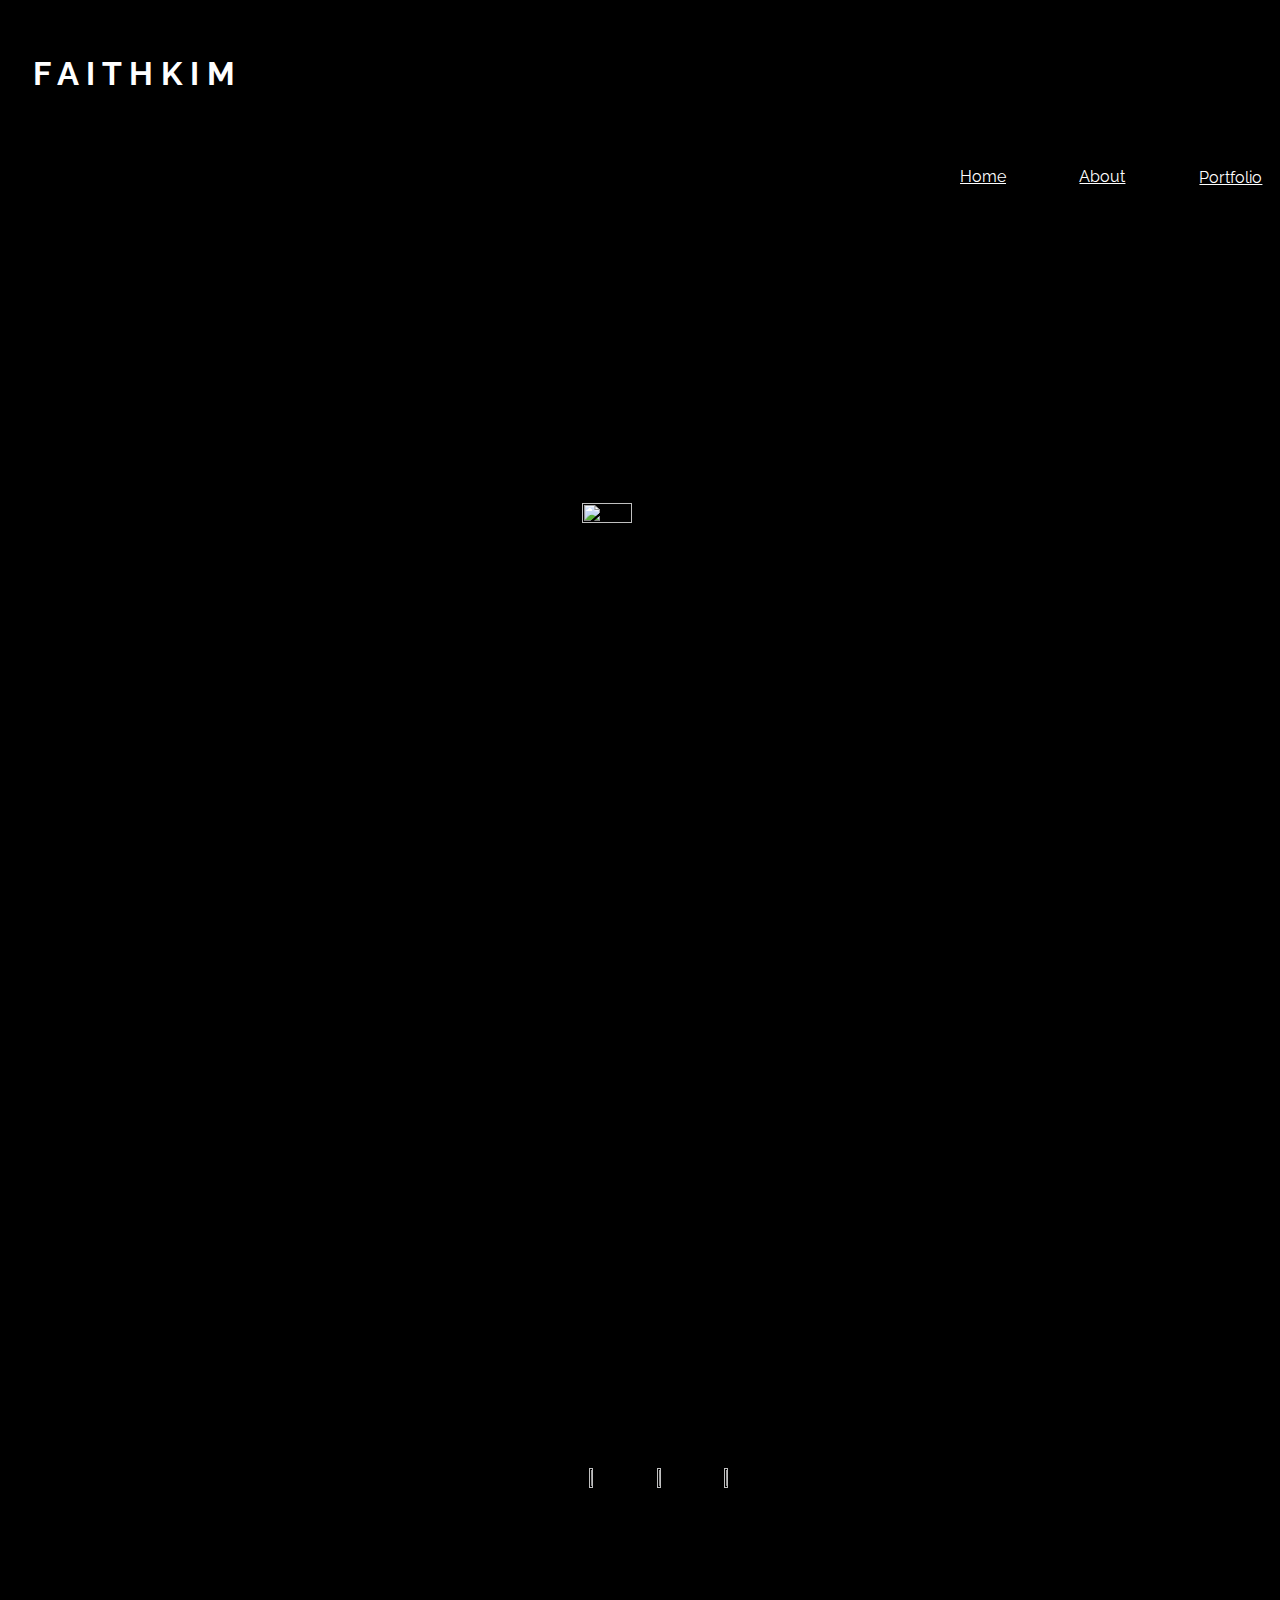
==== aboutme.html @ 9a5ea27e "Currently updating portfolio.html--change bg color; check in with overflow: auto for aboutme.html" ====
<!DOCTYPE html>
<head>
  <title>About Faith</title>
<link rel = "stylesheet" type = "text/css" href = "style.css">
</head>
<html>
<body>

<div class = "header">
  	<h1>F A I T H  K I M</h1>
  		<div class = "nav">
  	
  			<ul>
  				<li><a href = "file:///Users/Faith/Desktop/Website/faithkim97.github.io/index.html">Portfolio</a></li>
  				<li><a href = "file:///Users/Faith/Desktop/Website/faithkim97.github.io/index.html">About</a></li>
  				<li><a href = "file:///Users/Faith/Desktop/Website/faithkim97.github.io/index.html">Home</a></li>
  			</ul>
  		</div>
  	</div>

<div class = "cover" style = "background-image: url('bg.png'); padding: 15%;">
<img src= profile.png style="margin-left: 30vw; width: 20%; height: 20%;">
<div class = "textblock" style = "margin-left: 15%;">
<p>Hi! My name is Faith Kim, and I'm a third year student at Smith College studying <b>Computer Science</b> with a focus in game development.</p>

<p>I am a game programmer for <span class = "bold">GlowLime Games</span>, an organization located in Hampshire College dedicated to releasing cool games developed</p>
<p>by Five college students. I primarily use <b>Unity (C#)</b> for the development process,</p>
<p> but I also like to create small visual novels in <b>Renpy</b> for personal pleasures. </p>
<p>I'm always striving to write clean and efficient code for my projects, and I am ready to learn new skills to successfully develop a game.</p>

<p>On the fun side, I really enjoy reading tarot cards and astrologies for my friends! </p>
</div>
</div>
  
  
  <div class = "footer">
		<a href="https://github.com/faithkim97"><img src = github.ico style= "width:5%; height: 5%;"></a>
		<a href="https://linkedin.com/in/faith-kim/"><img src=linkedin.png style="width:5%; height:5%;"></a>
		<a href="mailto:fkim@smith.edu"><img src=email.png style = "width: 5%; height: 5%;"></a> 
	</div>

  
</body>
</html>
---- style.css ----
@import url('https://fonts.googleapis.com/css?family=Raleway');



body {
  background-color: black;
}

h2 {
  color: white;
  font-family: "Raleway";


}

p {
	color: black;
	font-family: "Raleway";
	font-size: 25px;

}

.textblock {
	width: 50%;
	height: 100%;


}

h1 {
	color: white;
	font-family: "Raleway";
}

h4 {
	color: black;
	font-family: "Raleway";
	
}

/** Navigation bar */
ul {
	list-style-type: none;
	margin: 10;

	font-family: "Raleway";
	color: white;
	
	
}

li {
	display: inline;
	float: right;
	padding: 3%;
}

li a {

	display: block;
	background-color: black;
	color: white;
	padding: 3%;
	
	
}

.active {
	display: block;
	background-color: pink;
	color: black;
	
}

li a:hover {
	display: block;
    background-color: white;
    color: black;
    transition-duration: 0.5s;
    padding: 10%;
    width: 100%;
    border-radius: 5%;
}




.header { 
	width: 100%;
	background-color: black;
	color: white;
	font-family: "Raleway";
	padding: 2%;

	
}

.bold {
  font-weight:bold;
}

.nav {
	color: white;
	font-family: "Raleway";
	background-color: black;
}

div {
	width: 100vw;
	height: auto;
	max-width: 100%;
	max-height: 80%;
/* 	Not working */
	overflow: hidden;
}

.cover {
	width: 100vw;
	height: auto;
	max-height: 100%;
	background-image: url("coverme.jpg");
	padding: 13%;
	background-repeat: repeat-x;
	margin-top: 5%;
	overflow: hidden;
}



.footer {
	background-color: black;
	width: 100%;
	height: 30%;
	font-family: "Raleway";
	color: white;
	padding: 10%;
	margin-left: 36%;
}

.sectionblock {
	width: 100vw;
	height: 100vw;
	max-width: 100%;
	max-height: 100%;
	background-color: black;
	font-family: "Raleway";
	color: white;
	
}

div.gallery {
/*   margin: 5vw; */
  border: 2px solid;
  width: 50vw;
  height: 50vh;
  
  float: left;
  color: white;



}


div.gallery img {
  width: 60vw;
  height: auto;
  opacity: 1;
}

div.desc {
  overflow: scroll;
  font-family:bookantiqua;
  padding: 5px;
  font-size:12px;
}
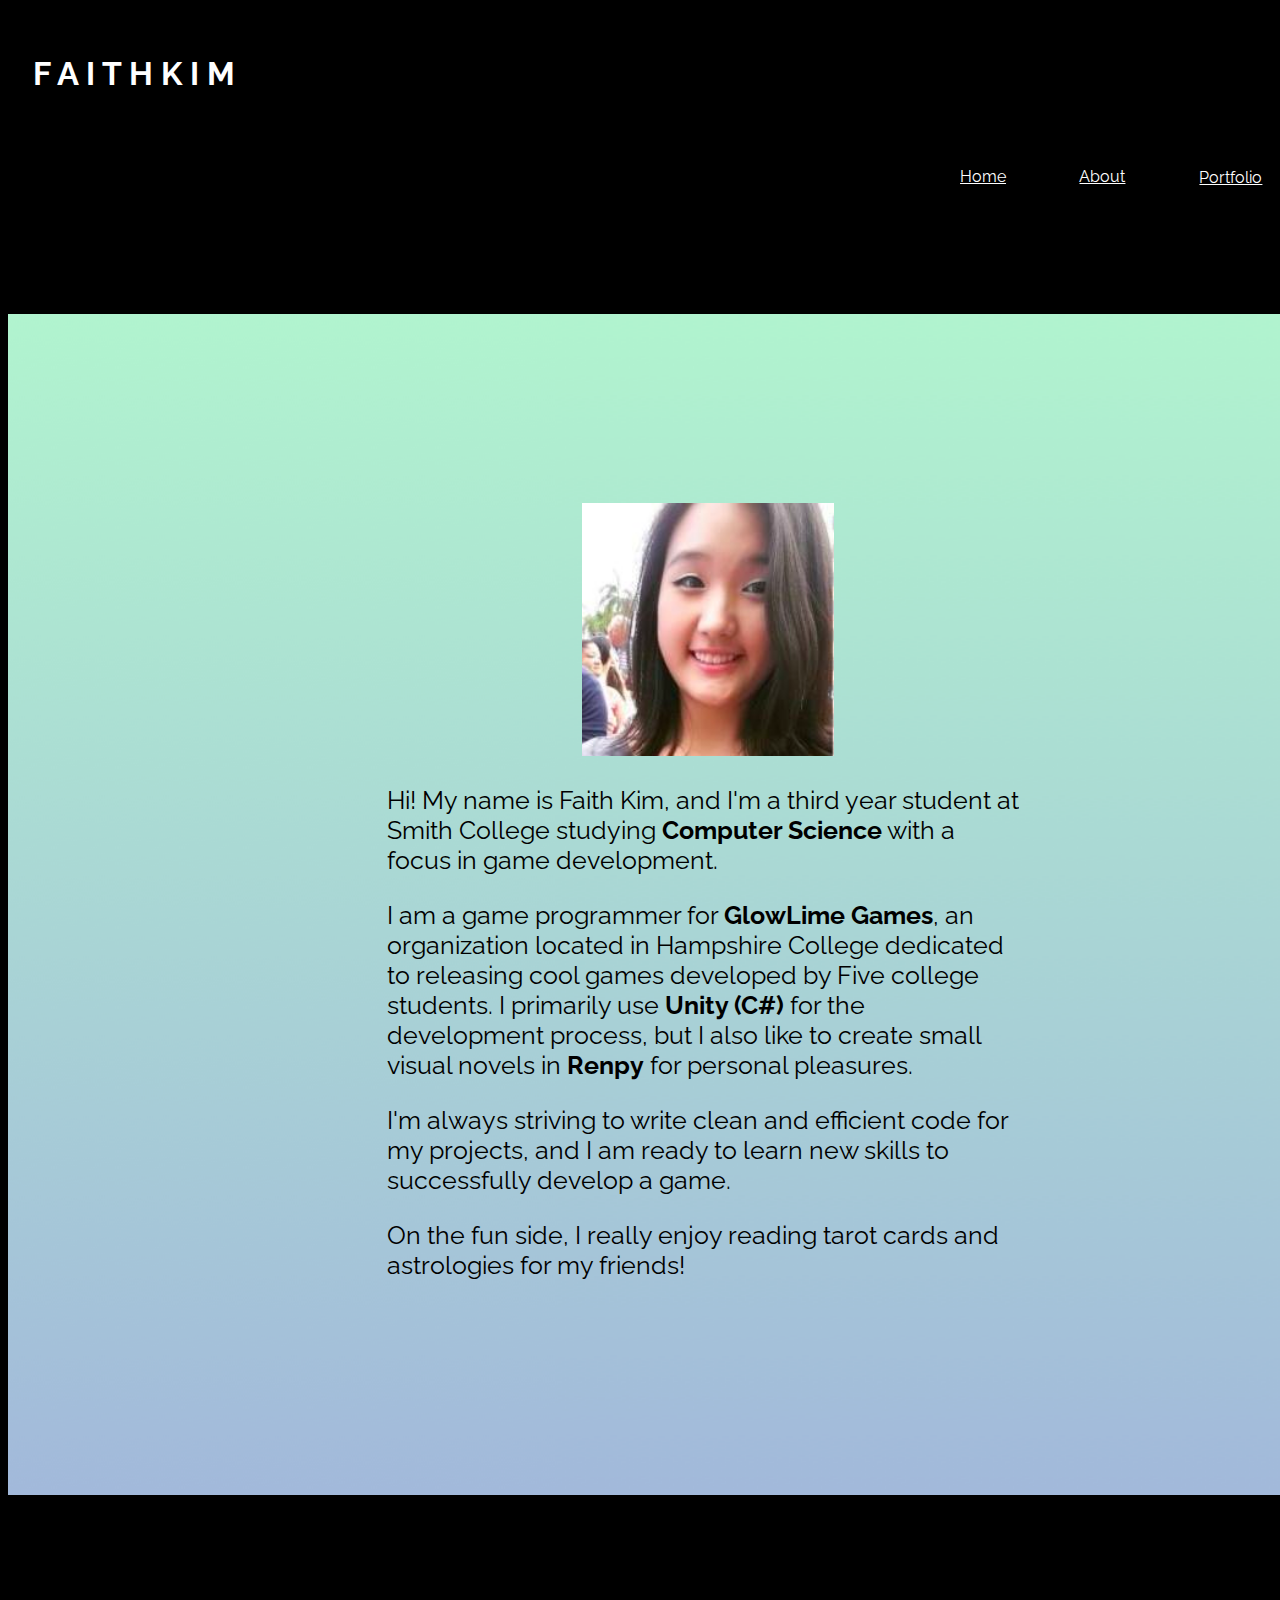
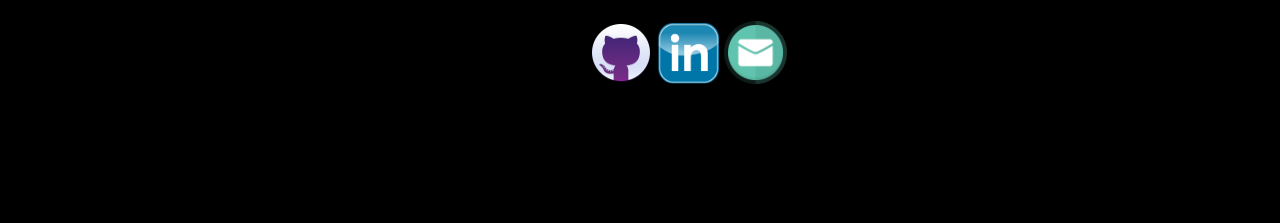
==== commit c68f2086: "resolving merge conflict with style.css" ====
--- a/aboutme.html
+++ b/aboutme.html
@@ -11,9 +11,9 @@
   		<div class = "nav">
   	
   			<ul>
-  				<li><a href = "file:///Users/Faith/Desktop/Website/faithkim97.github.io/index.html">Portfolio</a></li>
-  				<li><a href = "file:///Users/Faith/Desktop/Website/faithkim97.github.io/index.html">About</a></li>
-  				<li><a href = "file:///Users/Faith/Desktop/Website/faithkim97.github.io/index.html">Home</a></li>
+  				<li><a href = "https://faithkim97.github.io/portfolio.html">Portfolio</a></li>
+  				<li><a href = "https://faithkim97.github.io/aboutme.html">About</a></li>
+  				<li><a href = "https://faithkim97.github.io/index.html">Home</a></li>
   			</ul>
   		</div>
   	</div>
@@ -23,9 +23,9 @@
 <div class = "textblock" style = "margin-left: 15%;">
 <p>Hi! My name is Faith Kim, and I'm a third year student at Smith College studying <b>Computer Science</b> with a focus in game development.</p>
 
-<p>I am a game programmer for <span class = "bold">GlowLime Games</span>, an organization located in Hampshire College dedicated to releasing cool games developed</p>
-<p>by Five college students. I primarily use <b>Unity (C#)</b> for the development process,</p>
-<p> but I also like to create small visual novels in <b>Renpy</b> for personal pleasures. </p>
+<p>I am a game programmer for <span class = "bold">GlowLime Games</span>, an organization located in Hampshire College dedicated to releasing cool games developed
+by Five college students. I primarily use <b>Unity (C#)</b> for the development process,
+but I also like to create small visual novels in <b>Renpy</b> for personal pleasures. </p>
 <p>I'm always striving to write clean and efficient code for my projects, and I am ready to learn new skills to successfully develop a game.</p>
 
 <p>On the fun side, I really enjoy reading tarot cards and astrologies for my friends! </p>
--- a/style.css
+++ b/style.css
@@ -6,9 +6,12 @@
   background-color: black;
 }
 
+
+
 h2 {
-  color: white;
+ 
   font-family: "Raleway";
+  color:white;
 
 
 }
@@ -65,14 +68,16 @@
 	
 }
 
-.active {
-	display: block;
-	background-color: pink;
-	color: black;
+li a:active {
+	/* display: block; */
+	background-color: blue;
+	color: red;
+	width: 100%;
+    border-radius: 5%;
 	
 }
 
-li a:hover {
+.nav li a:hover {
 	display: block;
     background-color: white;
     color: black;
@@ -145,33 +150,35 @@
 	background-color: black;
 	font-family: "Raleway";
 	color: white;
+	overflow: scroll;
+	padding: 3%;
 	
 }
 
 div.gallery {
 /*   margin: 5vw; */
+  display: inline-block;
+  white-space: nowrap;
   border: 2px solid;
-  width: 50vw;
+  width: 35vw;
   height: 50vh;
-  
-  float: left;
+  position: relative;
   color: white;
-
-
+  overflow: scroll;
 
 }
 
 
 div.gallery img {
-  width: 60vw;
+  width: 35vw;
   height: auto;
   opacity: 1;
 }
 
 div.desc {
   overflow: scroll;
-  font-family:bookantiqua;
-  padding: 5px;
-  font-size:12px;
+  font-family:"Raleway";
+  padding: 5vmin;
+  font-size:14px;
 }
 
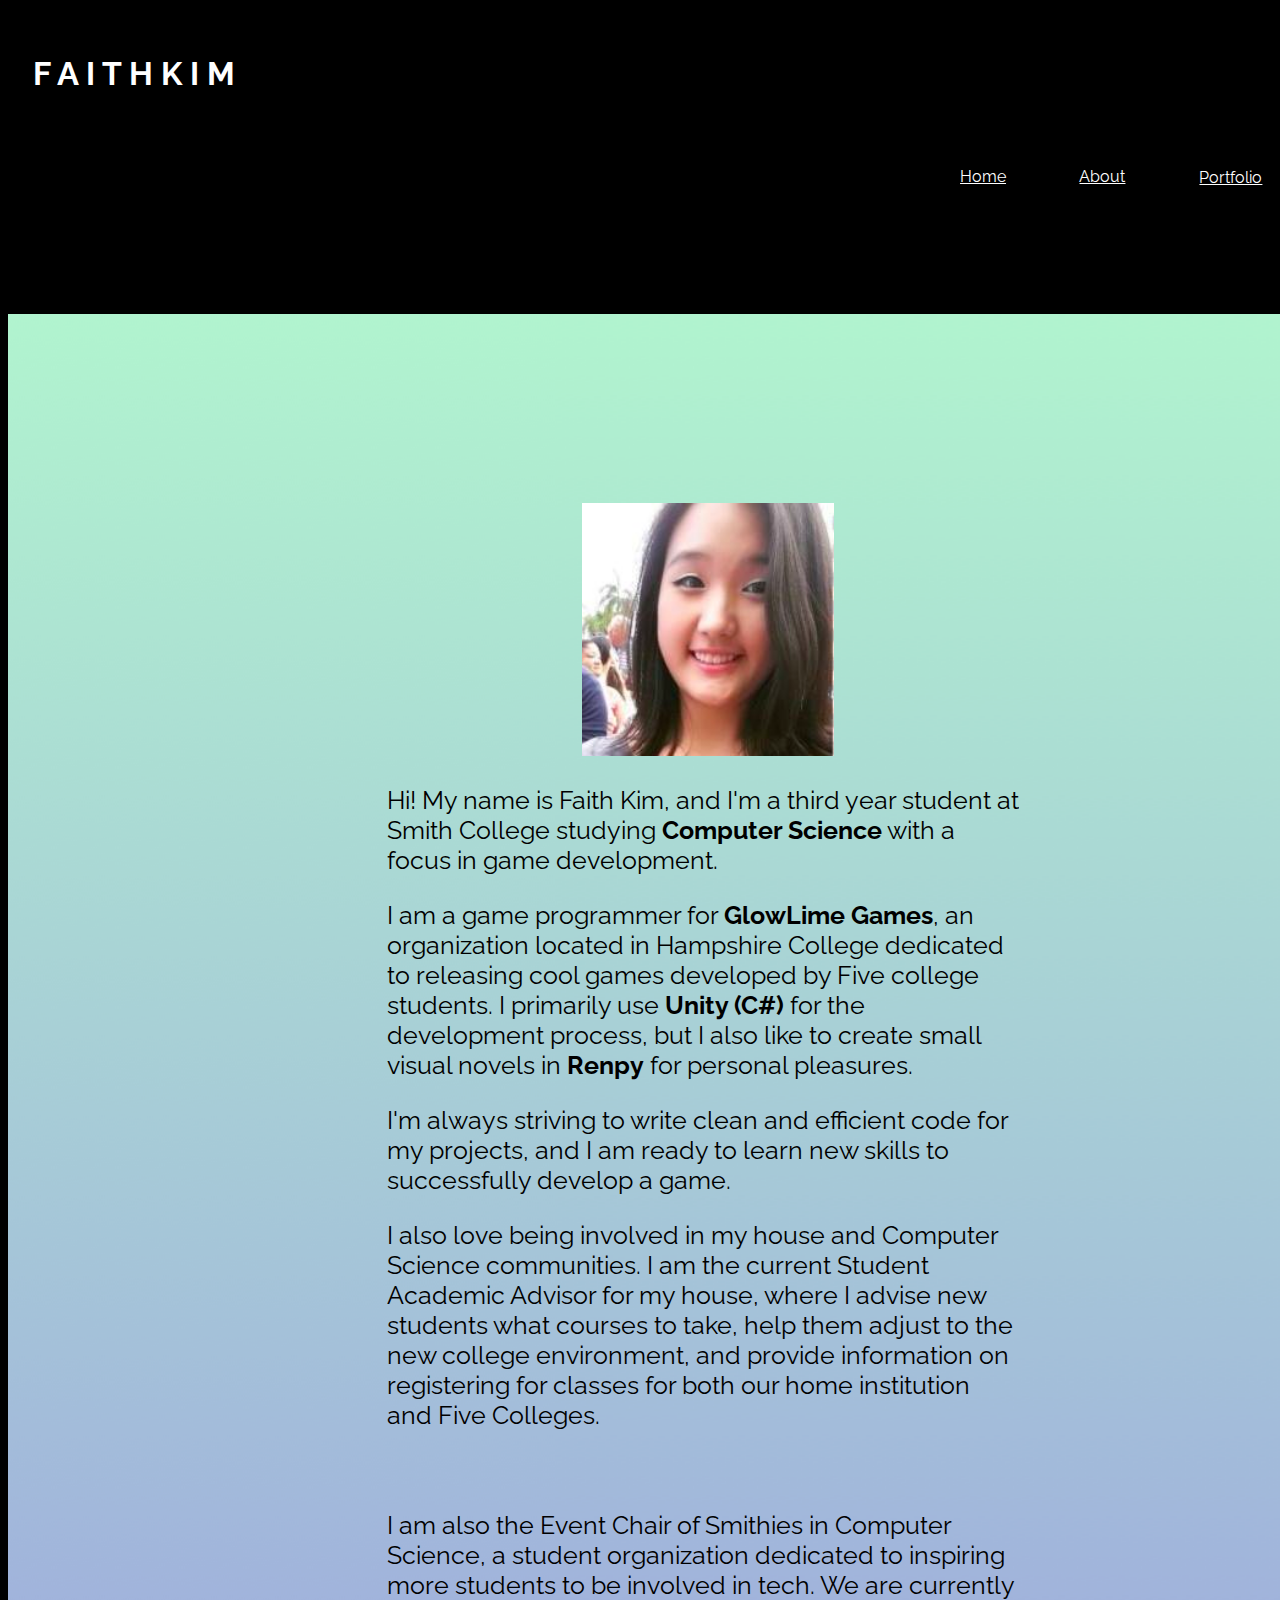
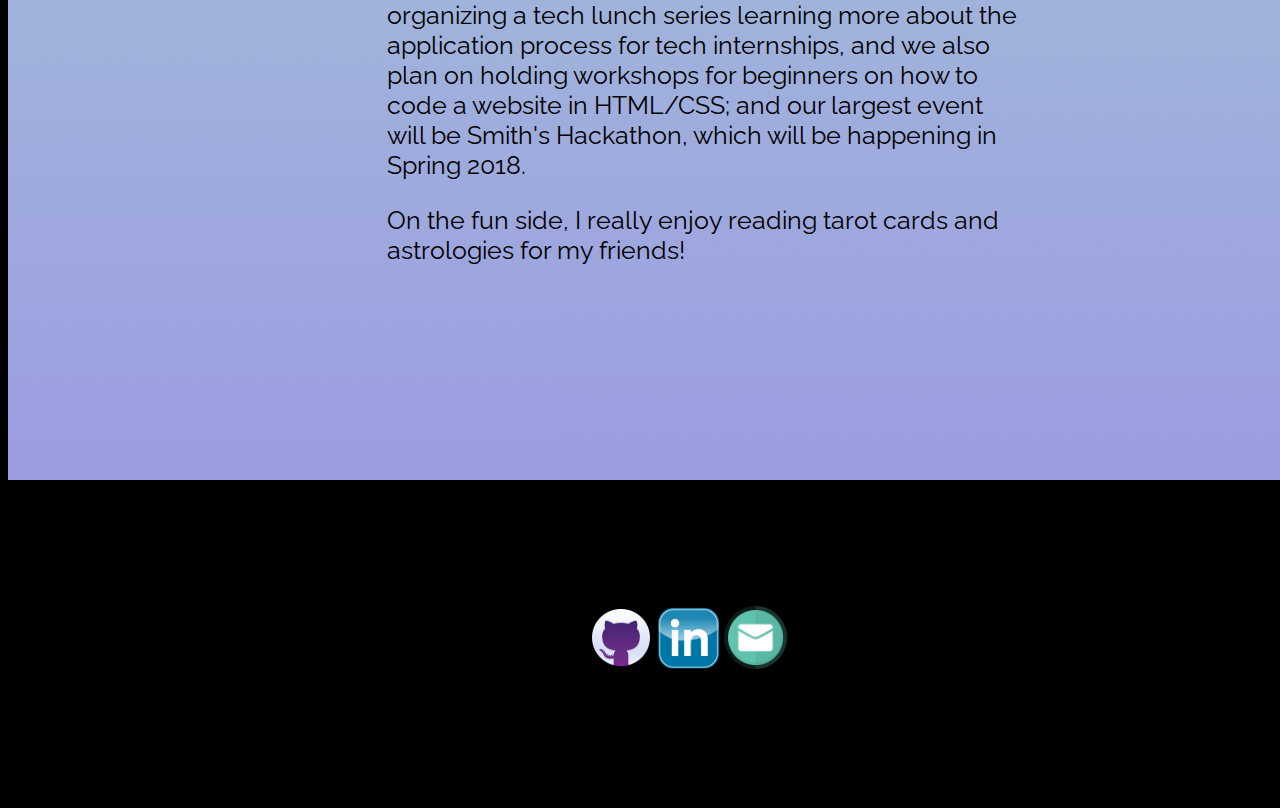
==== commit e3b886c5: "added more content to aboutme.html" ====
--- a/aboutme.html
+++ b/aboutme.html
@@ -28,6 +28,15 @@
 but I also like to create small visual novels in <b>Renpy</b> for personal pleasures. </p>
 <p>I'm always striving to write clean and efficient code for my projects, and I am ready to learn new skills to successfully develop a game.</p>
 
+<p>I also love being involved in my house and Computer Science communities. I am the current Student Academic Advisor for my house, where
+I advise new students what courses to take, help them adjust to the new college environment, and provide information on registering for
+classes for both our home institution and Five Colleges.<p>
+</br>
+<p>I am also the Event Chair of Smithies in Computer Science, a student organization dedicated to inspiring more students to be 
+involved in tech. We are currently organizing a tech lunch series learning more about the application process for tech internships, 
+and we also plan on holding workshops for beginners on how to code a website in HTML/CSS; and our largest event will be Smith's Hackathon, which
+will be happening in Spring 2018.</p>
+
 <p>On the fun side, I really enjoy reading tarot cards and astrologies for my friends! </p>
 </div>
 </div>
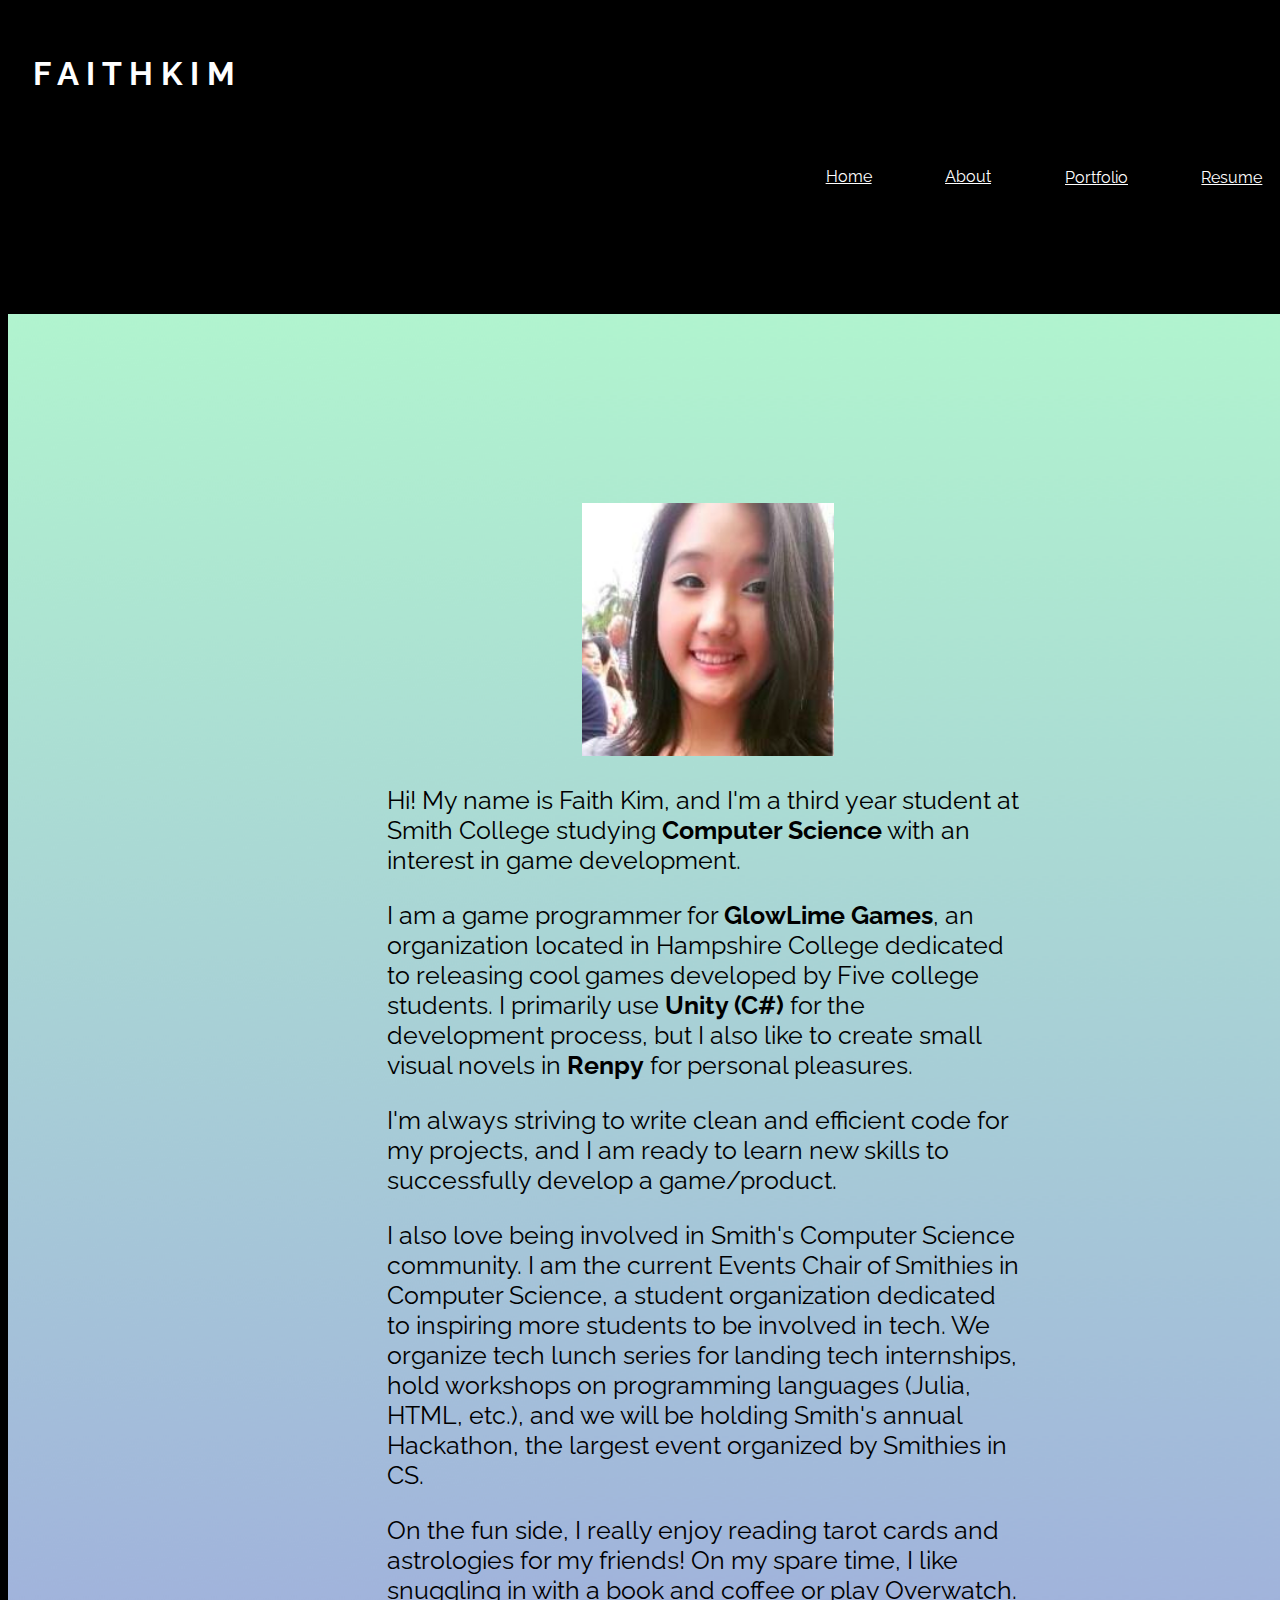
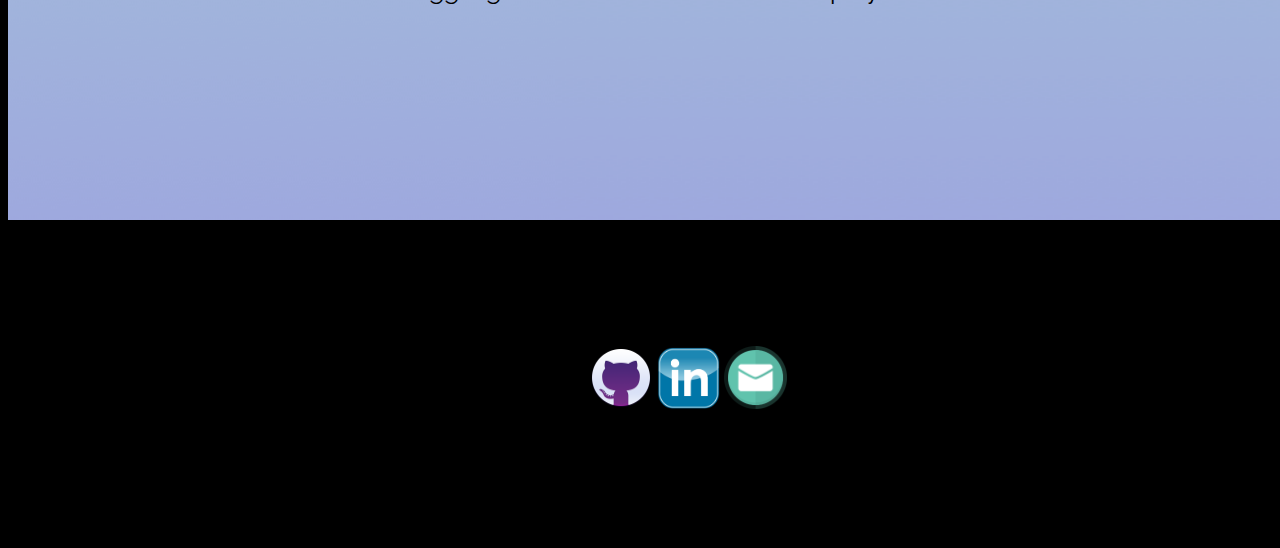
==== commit 0094c6df: "updated my about me section" ====
--- a/aboutme.html
+++ b/aboutme.html
@@ -11,6 +11,7 @@
   		<div class = "nav">
   	
   			<ul>
+  				<li><a href = "https://faithkim97.github.io/resume.html">Resume</a></li>
   				<li><a href = "https://faithkim97.github.io/portfolio.html">Portfolio</a></li>
   				<li><a href = "https://faithkim97.github.io/aboutme.html">About</a></li>
   				<li><a href = "https://faithkim97.github.io/index.html">Home</a></li>
@@ -21,23 +22,18 @@
 <div class = "cover" style = "background-image: url('bg.png'); padding: 15%;">
 <img src= profile.png style="margin-left: 30vw; width: 20%; height: 20%;">
 <div class = "textblock" style = "margin-left: 15%;">
-<p>Hi! My name is Faith Kim, and I'm a third year student at Smith College studying <b>Computer Science</b> with a focus in game development.</p>
+<p>Hi! My name is Faith Kim, and I'm a third year student at Smith College studying <b>Computer Science</b> with an interest in game development.</p>
 
 <p>I am a game programmer for <span class = "bold">GlowLime Games</span>, an organization located in Hampshire College dedicated to releasing cool games developed
 by Five college students. I primarily use <b>Unity (C#)</b> for the development process,
 but I also like to create small visual novels in <b>Renpy</b> for personal pleasures. </p>
-<p>I'm always striving to write clean and efficient code for my projects, and I am ready to learn new skills to successfully develop a game.</p>
+<p>I'm always striving to write clean and efficient code for my projects, and I am ready to learn new skills to successfully develop a game/product.</p>
 
-<p>I also love being involved in my house and Computer Science communities. I am the current Student Academic Advisor for my house, where
-I advise new students what courses to take, help them adjust to the new college environment, and provide information on registering for
-classes for both our home institution and Five Colleges.<p>
-</br>
-<p>I am also the Event Chair of Smithies in Computer Science, a student organization dedicated to inspiring more students to be 
-involved in tech. We are currently organizing a tech lunch series learning more about the application process for tech internships, 
-and we also plan on holding workshops for beginners on how to code a website in HTML/CSS; and our largest event will be Smith's Hackathon, which
-will be happening in Spring 2018.</p>
+<p>I also love being involved in Smith's Computer Science community. I am the current Events Chair of Smithies in Computer Science, a student organization dedicated to inspiring more students to be 
+involved in tech. We organize tech lunch series for landing tech internships, hold workshops on programming languages (Julia, HTML, etc.), and we will be holding Smith's annual Hackathon, the largest event organized by Smithies in CS.
+</p>
 
-<p>On the fun side, I really enjoy reading tarot cards and astrologies for my friends! </p>
+<p>On the fun side, I really enjoy reading tarot cards and astrologies for my friends! On my spare time, I like snuggling in with a book and coffee or play Overwatch.</p>
 </div>
 </div>
   
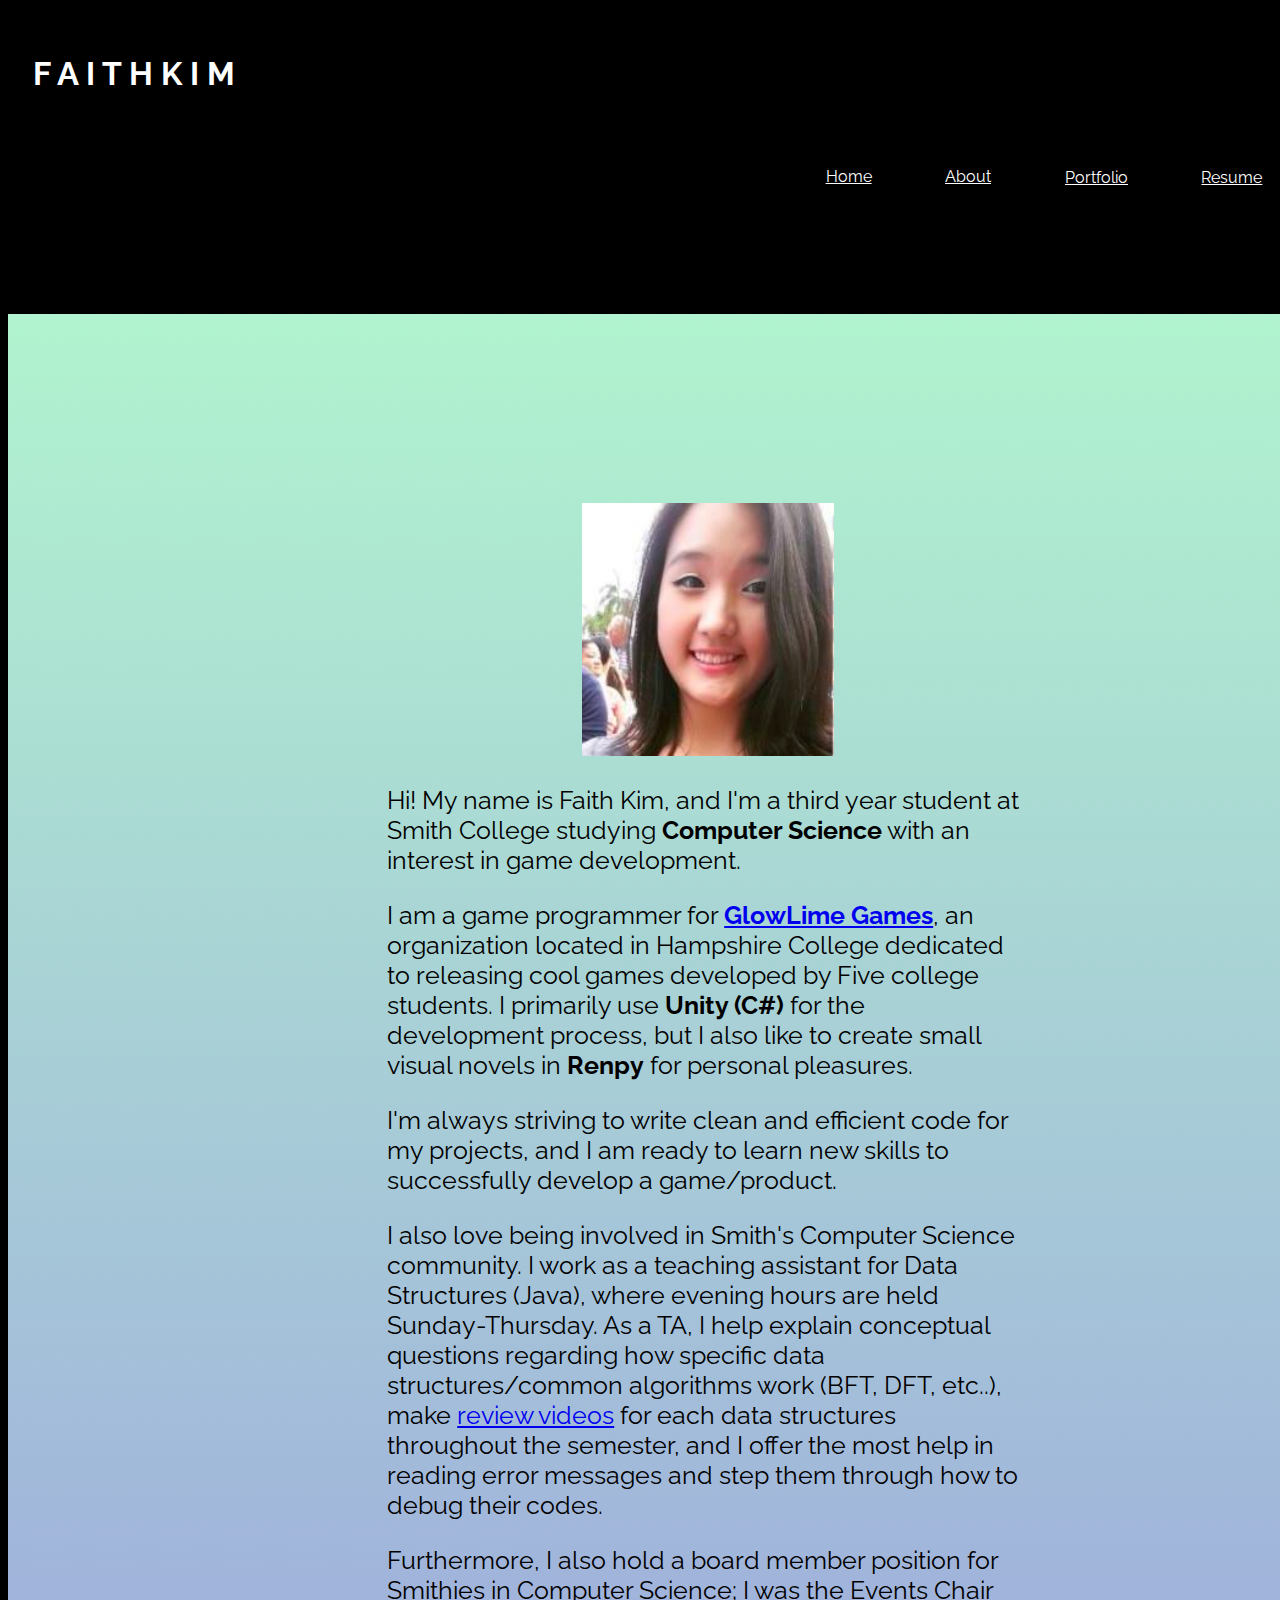
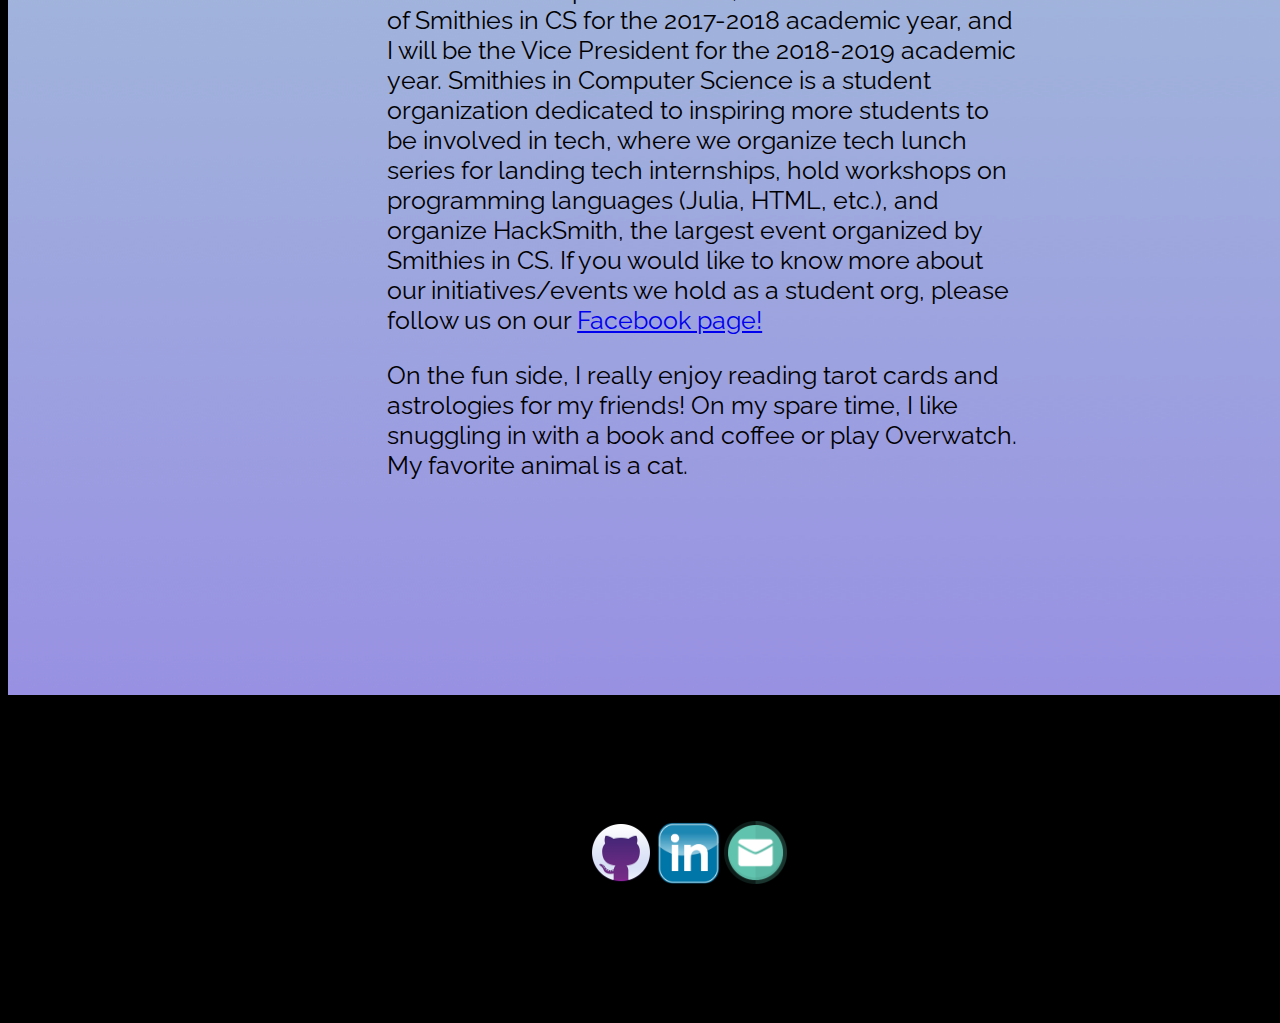
==== commit e01ffced: "updated about me section" ====
--- a/aboutme.html
+++ b/aboutme.html
@@ -24,16 +24,21 @@
 <div class = "textblock" style = "margin-left: 15%;">
 <p>Hi! My name is Faith Kim, and I'm a third year student at Smith College studying <b>Computer Science</b> with an interest in game development.</p>
 
-<p>I am a game programmer for <span class = "bold">GlowLime Games</span>, an organization located in Hampshire College dedicated to releasing cool games developed
+<p>I am a game programmer for <span class = "bold"><a href = "http://glowlime.com/">GlowLime Games</a></span>, an organization located in Hampshire College dedicated to releasing cool games developed
 by Five college students. I primarily use <b>Unity (C#)</b> for the development process,
 but I also like to create small visual novels in <b>Renpy</b> for personal pleasures. </p>
 <p>I'm always striving to write clean and efficient code for my projects, and I am ready to learn new skills to successfully develop a game/product.</p>
 
-<p>I also love being involved in Smith's Computer Science community. I am the current Events Chair of Smithies in Computer Science, a student organization dedicated to inspiring more students to be 
-involved in tech. We organize tech lunch series for landing tech internships, hold workshops on programming languages (Julia, HTML, etc.), and we will be holding Smith's annual Hackathon, the largest event organized by Smithies in CS.
+<p>I also love being involved in Smith's Computer Science community. I work as a teaching assistant for Data Structures (Java), where evening hours are held Sunday-Thursday. As a TA, 
+I help explain conceptual questions regarding how specific data structures/common algorithms work (BFT, DFT, etc..), make <a href = "https://www.youtube.com/channel/UC7lg1jNJrOU9x6k7xi5hyWw">review videos</a> for each data structures throughout the semester, and I offer the most help in reading error messages and step them through how to debug their codes. </p>
+<p>
+Furthermore, I also hold a board member position for Smithies in Computer Science; I was the Events Chair of Smithies in CS for the 2017-2018 academic year, and I will be the Vice President
+for the 2018-2019 academic year. Smithies in Computer Science is a student organization dedicated to inspiring more students to be 
+involved in tech, where we organize tech lunch series for landing tech internships, hold workshops on programming languages (Julia, HTML, etc.), and organize HackSmith, the largest event organized by Smithies in CS.
+If you would like to know more about our initiatives/events we hold as a student org, please follow us on our <a href = "https://www.facebook.com/pg/SmithiesInCS/photos/?ref=page_internal">Facebook page!</a>
 </p>
 
-<p>On the fun side, I really enjoy reading tarot cards and astrologies for my friends! On my spare time, I like snuggling in with a book and coffee or play Overwatch.</p>
+<p>On the fun side, I really enjoy reading tarot cards and astrologies for my friends! On my spare time, I like snuggling in with a book and coffee or play Overwatch. My favorite animal is a cat.</p>
 </div>
 </div>
   
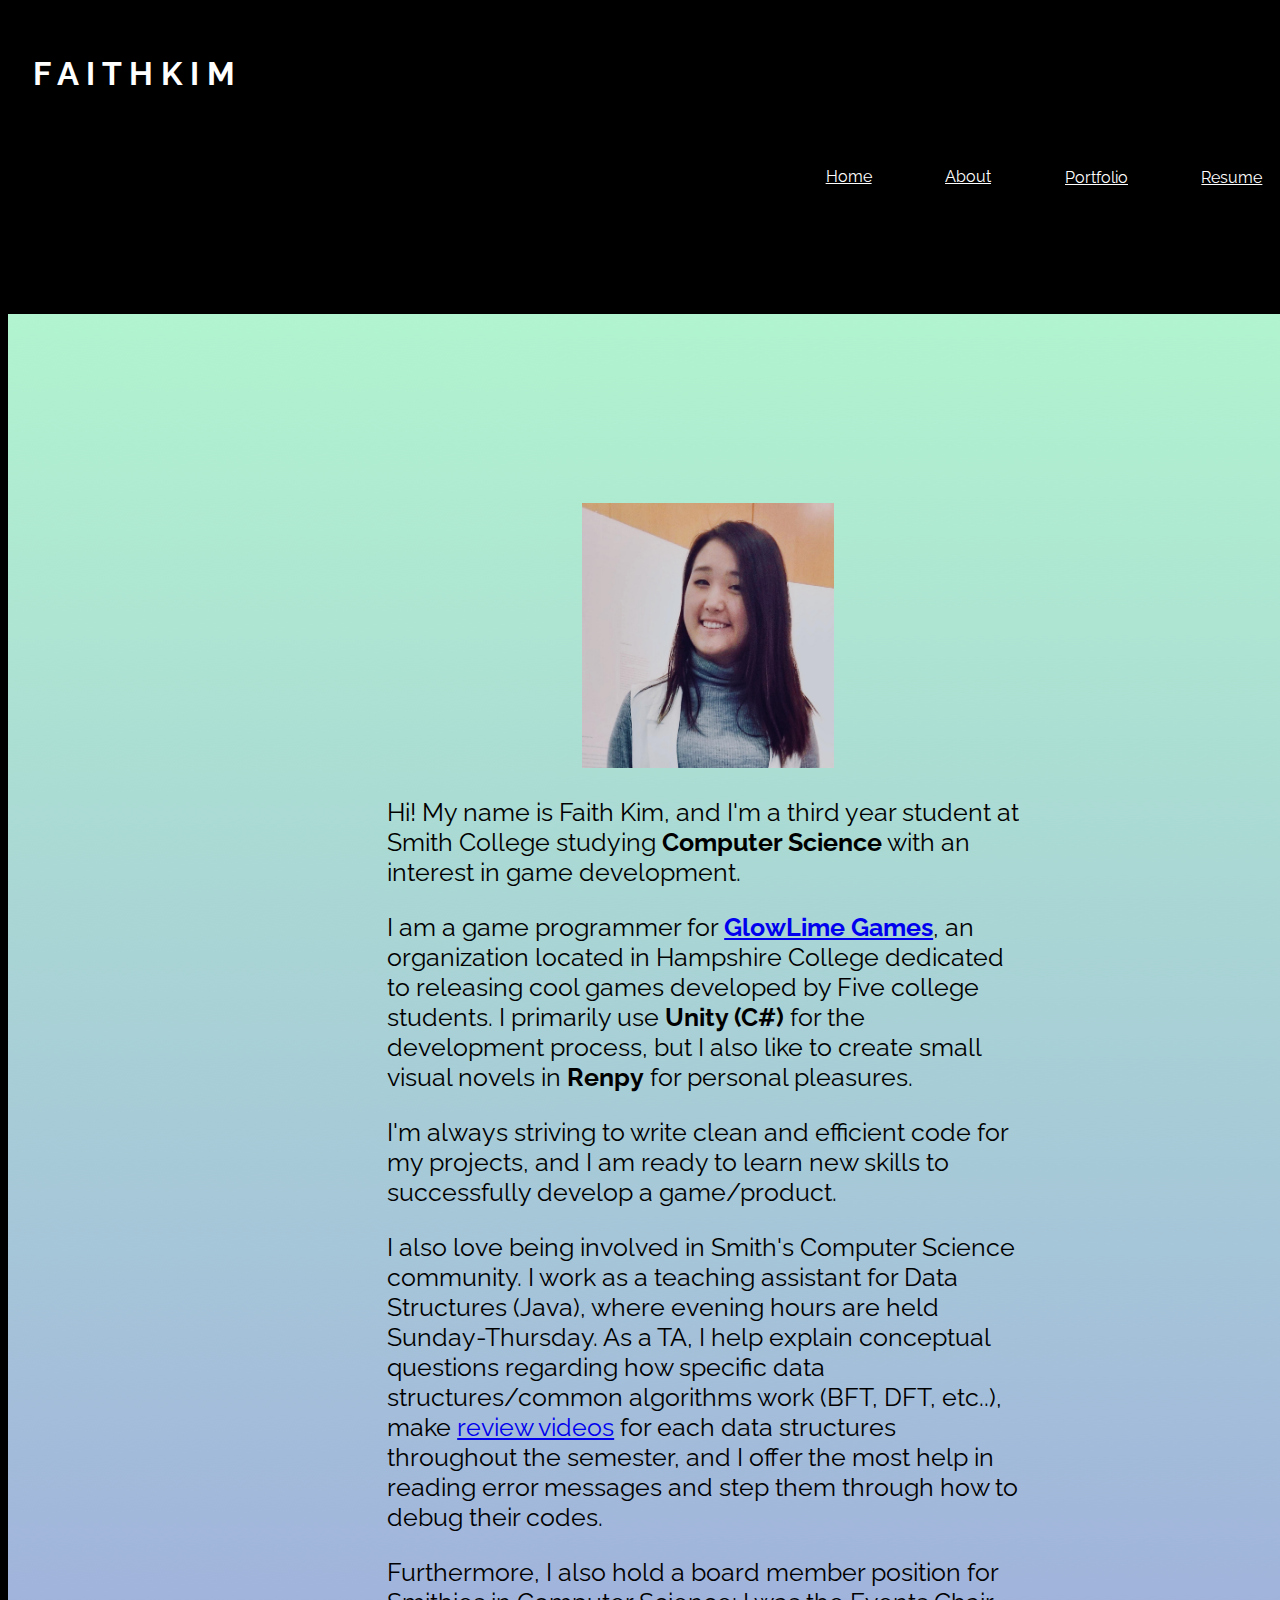
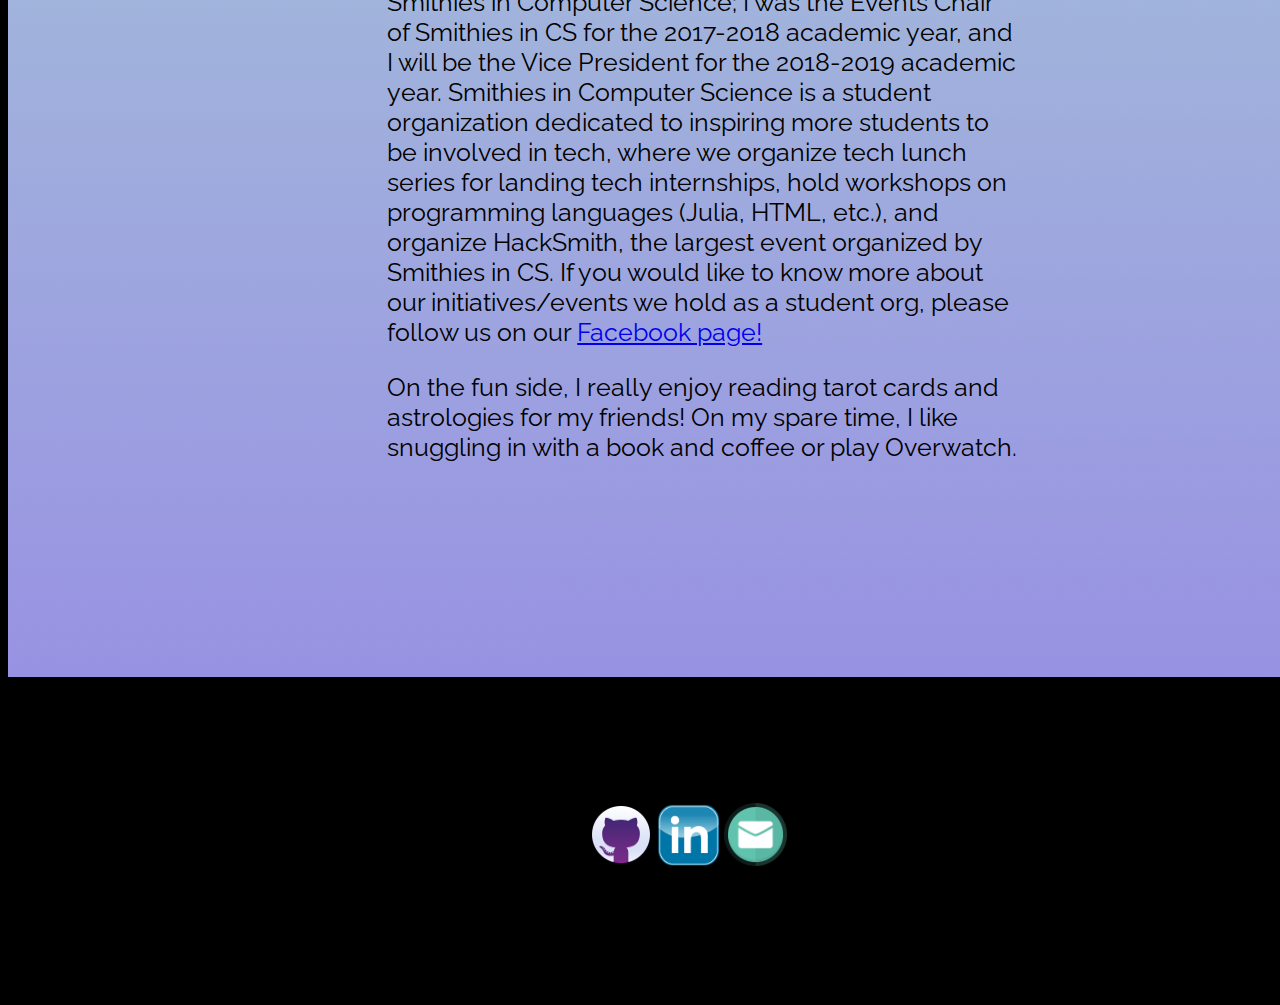
==== commit 0eb7dd58: "added new profile pic" ====
--- a/aboutme.html
+++ b/aboutme.html
@@ -20,7 +20,7 @@
   	</div>
 
 <div class = "cover" style = "background-image: url('bg.png'); padding: 15%;">
-<img src= profile.png style="margin-left: 30vw; width: 20%; height: 20%;">
+<img src= portrait.jpg style="margin-left: 30vw; width: 20%; height: 20%;">
 <div class = "textblock" style = "margin-left: 15%;">
 <p>Hi! My name is Faith Kim, and I'm a third year student at Smith College studying <b>Computer Science</b> with an interest in game development.</p>
 
@@ -38,7 +38,7 @@
 If you would like to know more about our initiatives/events we hold as a student org, please follow us on our <a href = "https://www.facebook.com/pg/SmithiesInCS/photos/?ref=page_internal">Facebook page!</a>
 </p>
 
-<p>On the fun side, I really enjoy reading tarot cards and astrologies for my friends! On my spare time, I like snuggling in with a book and coffee or play Overwatch. My favorite animal is a cat.</p>
+<p>On the fun side, I really enjoy reading tarot cards and astrologies for my friends! On my spare time, I like snuggling in with a book and coffee or play Overwatch.</p>
 </div>
 </div>
   
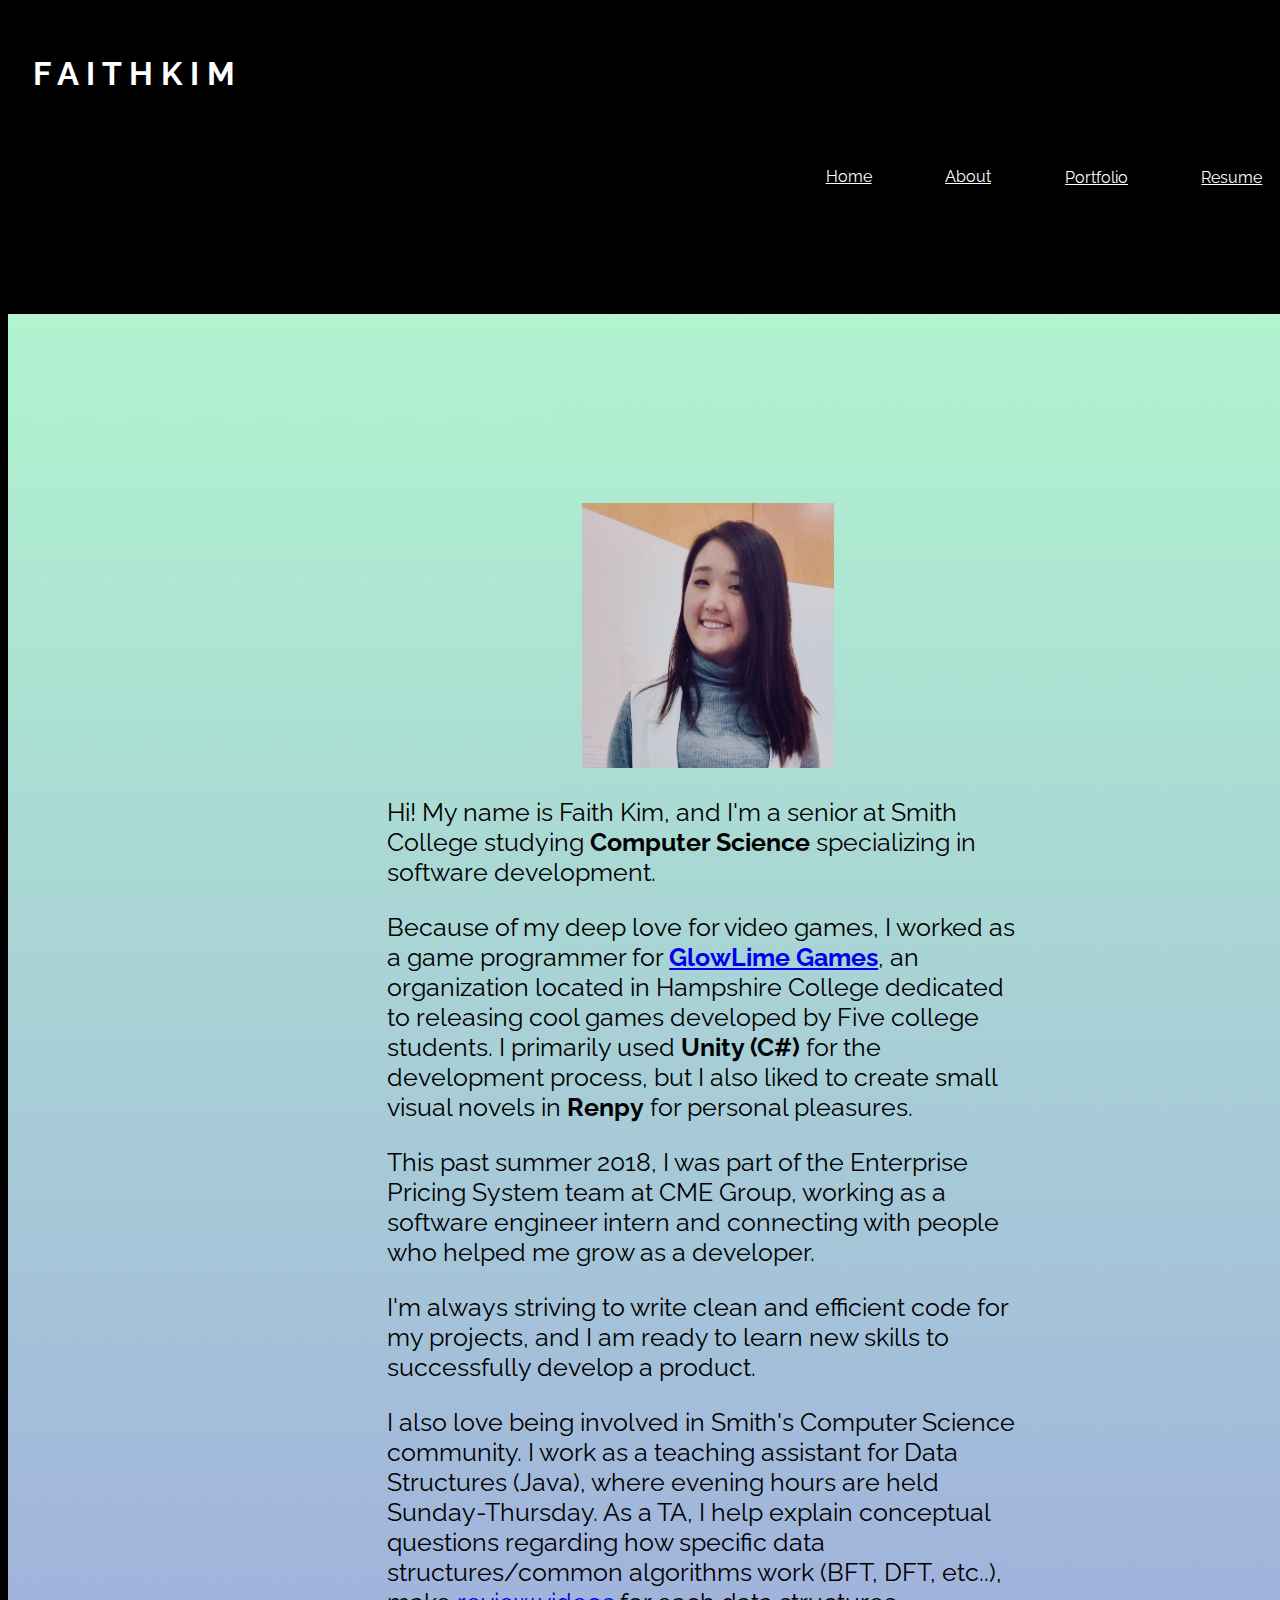
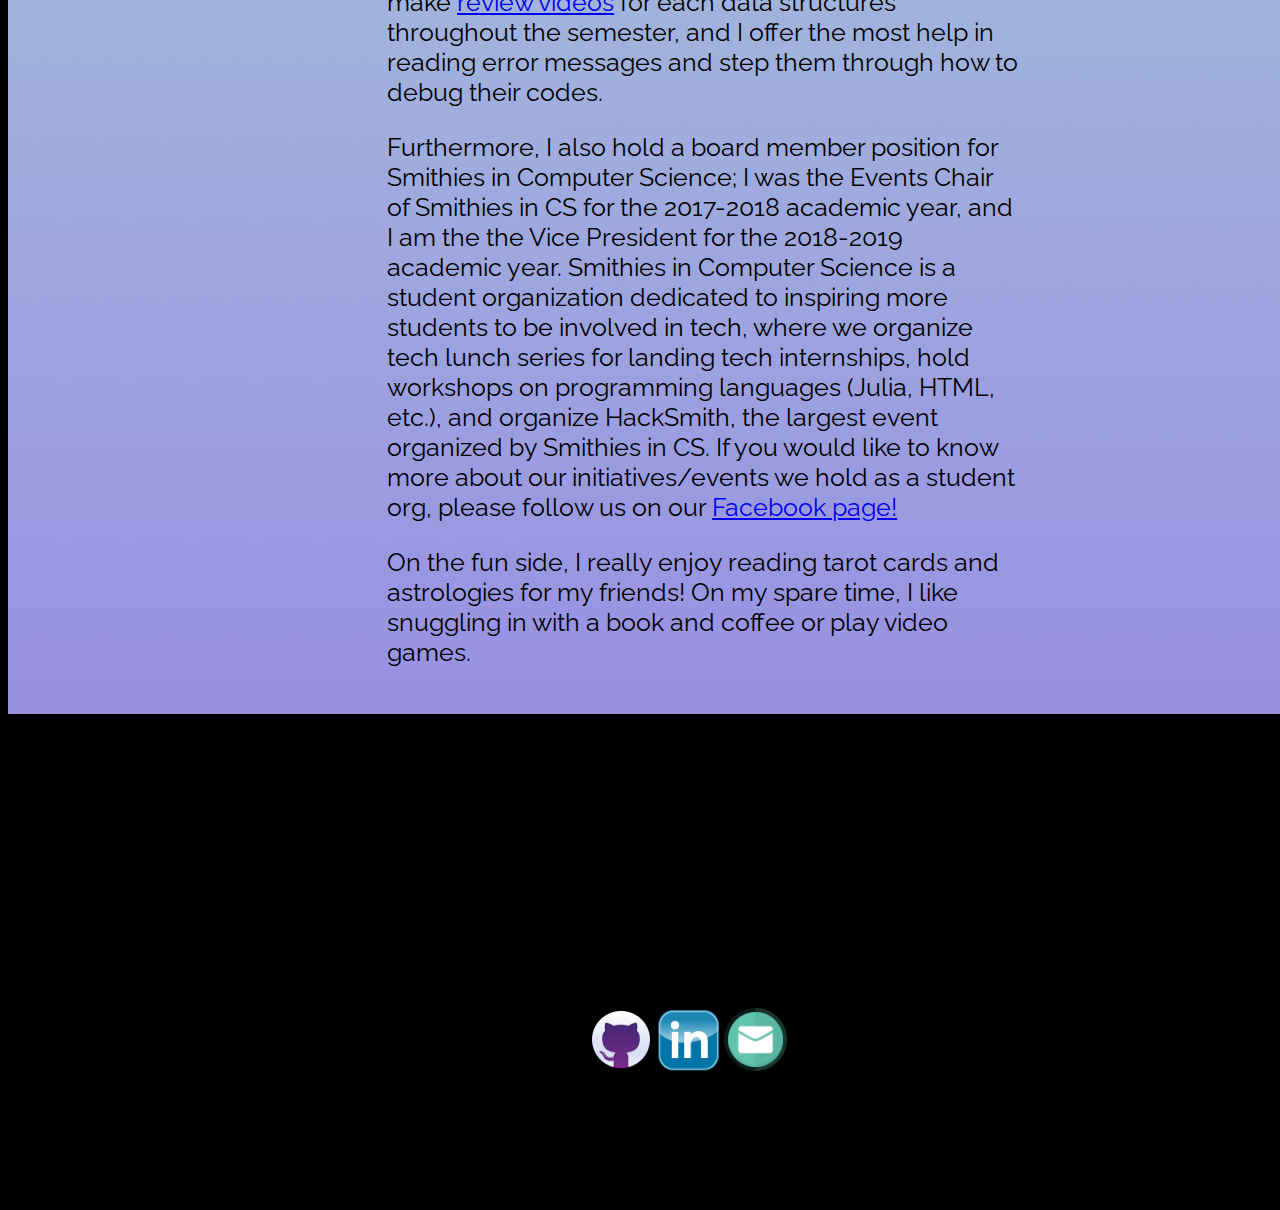
==== commit c6e64422: "updating about me" ====
--- a/aboutme.html
+++ b/aboutme.html
@@ -22,23 +22,24 @@
 <div class = "cover" style = "background-image: url('bg.png'); padding: 15%;">
 <img src= portrait.jpg style="margin-left: 30vw; width: 20%; height: 20%;">
 <div class = "textblock" style = "margin-left: 15%;">
-<p>Hi! My name is Faith Kim, and I'm a third year student at Smith College studying <b>Computer Science</b> with an interest in game development.</p>
+<p>Hi! My name is Faith Kim, and I'm a senior at Smith College studying <b>Computer Science</b> specializing in software development.</p>
 
-<p>I am a game programmer for <span class = "bold"><a href = "http://glowlime.com/">GlowLime Games</a></span>, an organization located in Hampshire College dedicated to releasing cool games developed
-by Five college students. I primarily use <b>Unity (C#)</b> for the development process,
-but I also like to create small visual novels in <b>Renpy</b> for personal pleasures. </p>
-<p>I'm always striving to write clean and efficient code for my projects, and I am ready to learn new skills to successfully develop a game/product.</p>
+<p>Because of my deep love for video games, I worked as a game programmer for <span class = "bold"><a href = "http://glowlime.com/">GlowLime Games</a></span>, an organization located in Hampshire College dedicated to releasing cool games developed
+by Five college students. I primarily used <b>Unity (C#)</b> for the development process,
+but I also liked to create small visual novels in <b>Renpy</b> for personal pleasures. </p>
+<p>This past summer 2018, I was part of the Enterprise Pricing System team at CME Group, working as a software engineer intern and connecting with people who helped me grow as a developer.</p>
+<p>I'm always striving to write clean and efficient code for my projects, and I am ready to learn new skills to successfully develop a product.</p>
 
 <p>I also love being involved in Smith's Computer Science community. I work as a teaching assistant for Data Structures (Java), where evening hours are held Sunday-Thursday. As a TA, 
 I help explain conceptual questions regarding how specific data structures/common algorithms work (BFT, DFT, etc..), make <a href = "https://www.youtube.com/channel/UC7lg1jNJrOU9x6k7xi5hyWw">review videos</a> for each data structures throughout the semester, and I offer the most help in reading error messages and step them through how to debug their codes. </p>
 <p>
-Furthermore, I also hold a board member position for Smithies in Computer Science; I was the Events Chair of Smithies in CS for the 2017-2018 academic year, and I will be the Vice President
+Furthermore, I also hold a board member position for Smithies in Computer Science; I was the Events Chair of Smithies in CS for the 2017-2018 academic year, and I am the the Vice President
 for the 2018-2019 academic year. Smithies in Computer Science is a student organization dedicated to inspiring more students to be 
 involved in tech, where we organize tech lunch series for landing tech internships, hold workshops on programming languages (Julia, HTML, etc.), and organize HackSmith, the largest event organized by Smithies in CS.
 If you would like to know more about our initiatives/events we hold as a student org, please follow us on our <a href = "https://www.facebook.com/pg/SmithiesInCS/photos/?ref=page_internal">Facebook page!</a>
 </p>
 
-<p>On the fun side, I really enjoy reading tarot cards and astrologies for my friends! On my spare time, I like snuggling in with a book and coffee or play Overwatch.</p>
+<p>On the fun side, I really enjoy reading tarot cards and astrologies for my friends! On my spare time, I like snuggling in with a book and coffee or play video games.</p>
 </div>
 </div>
   
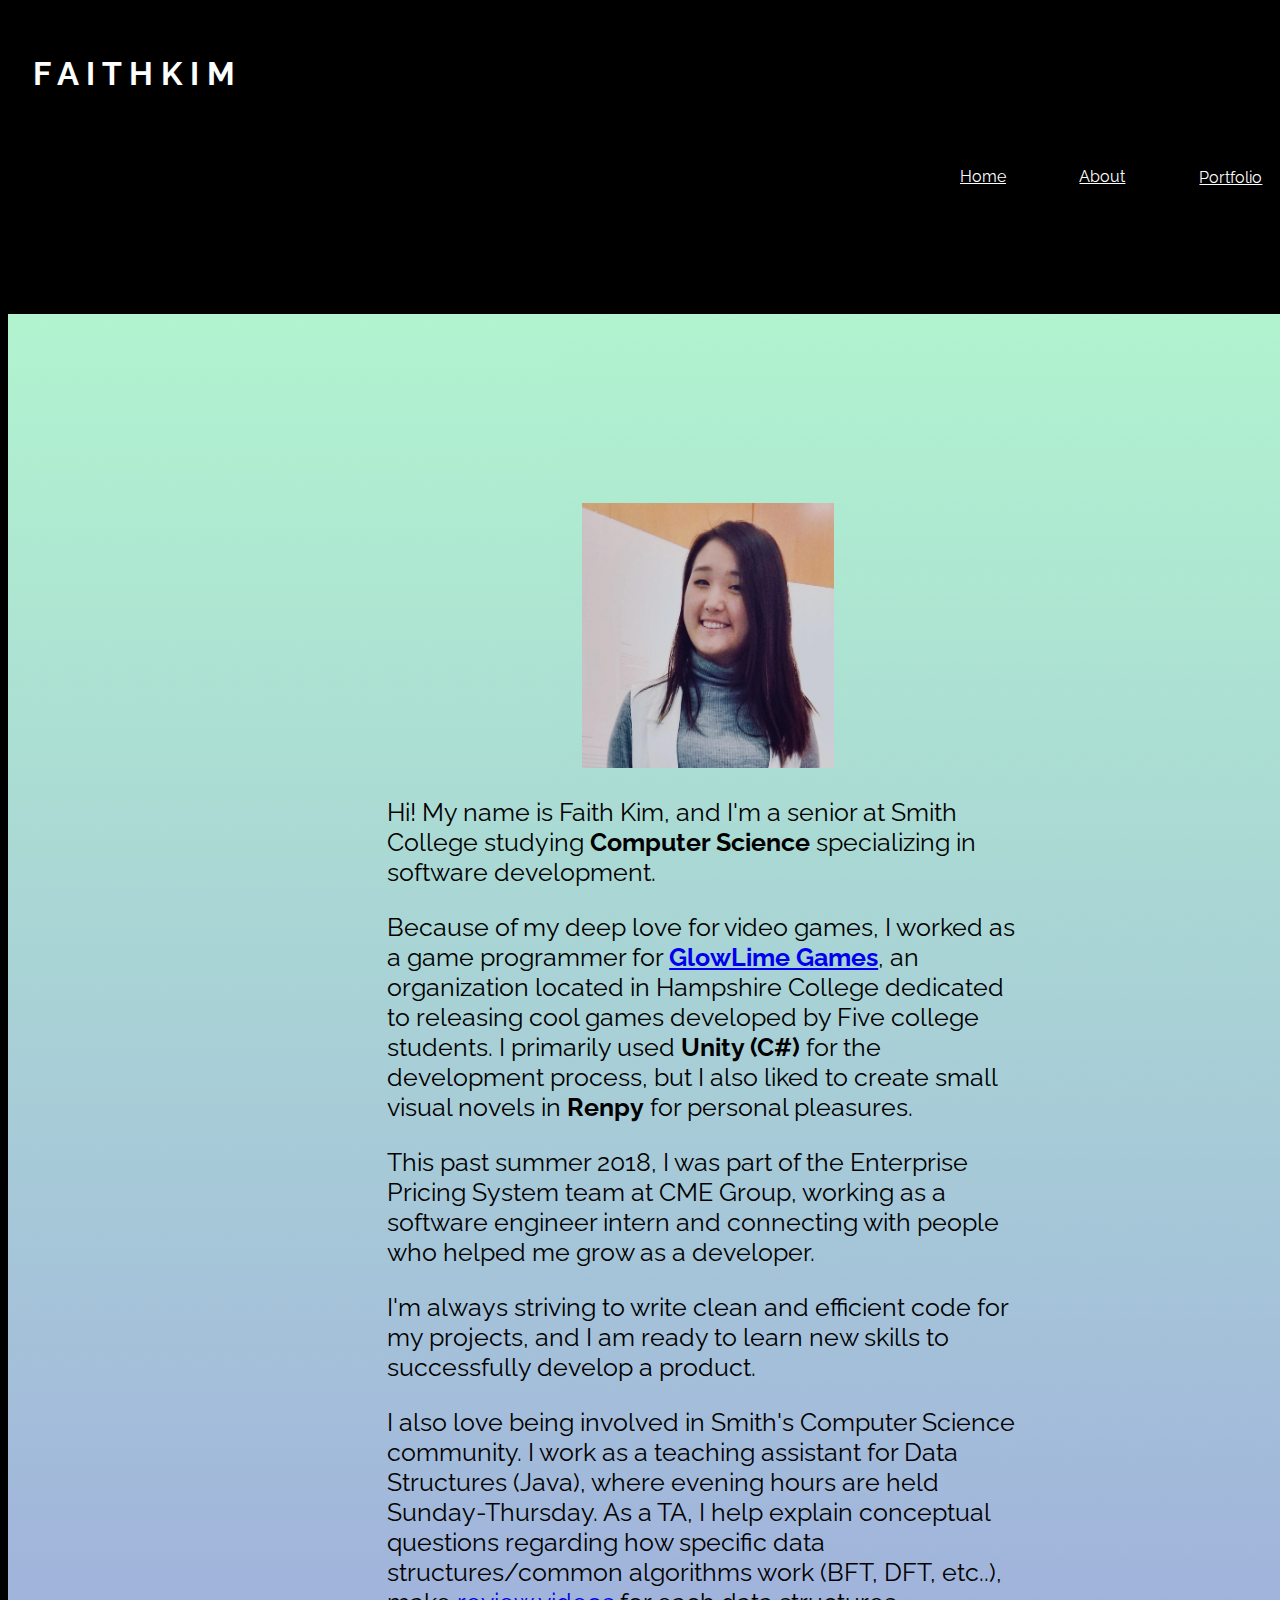
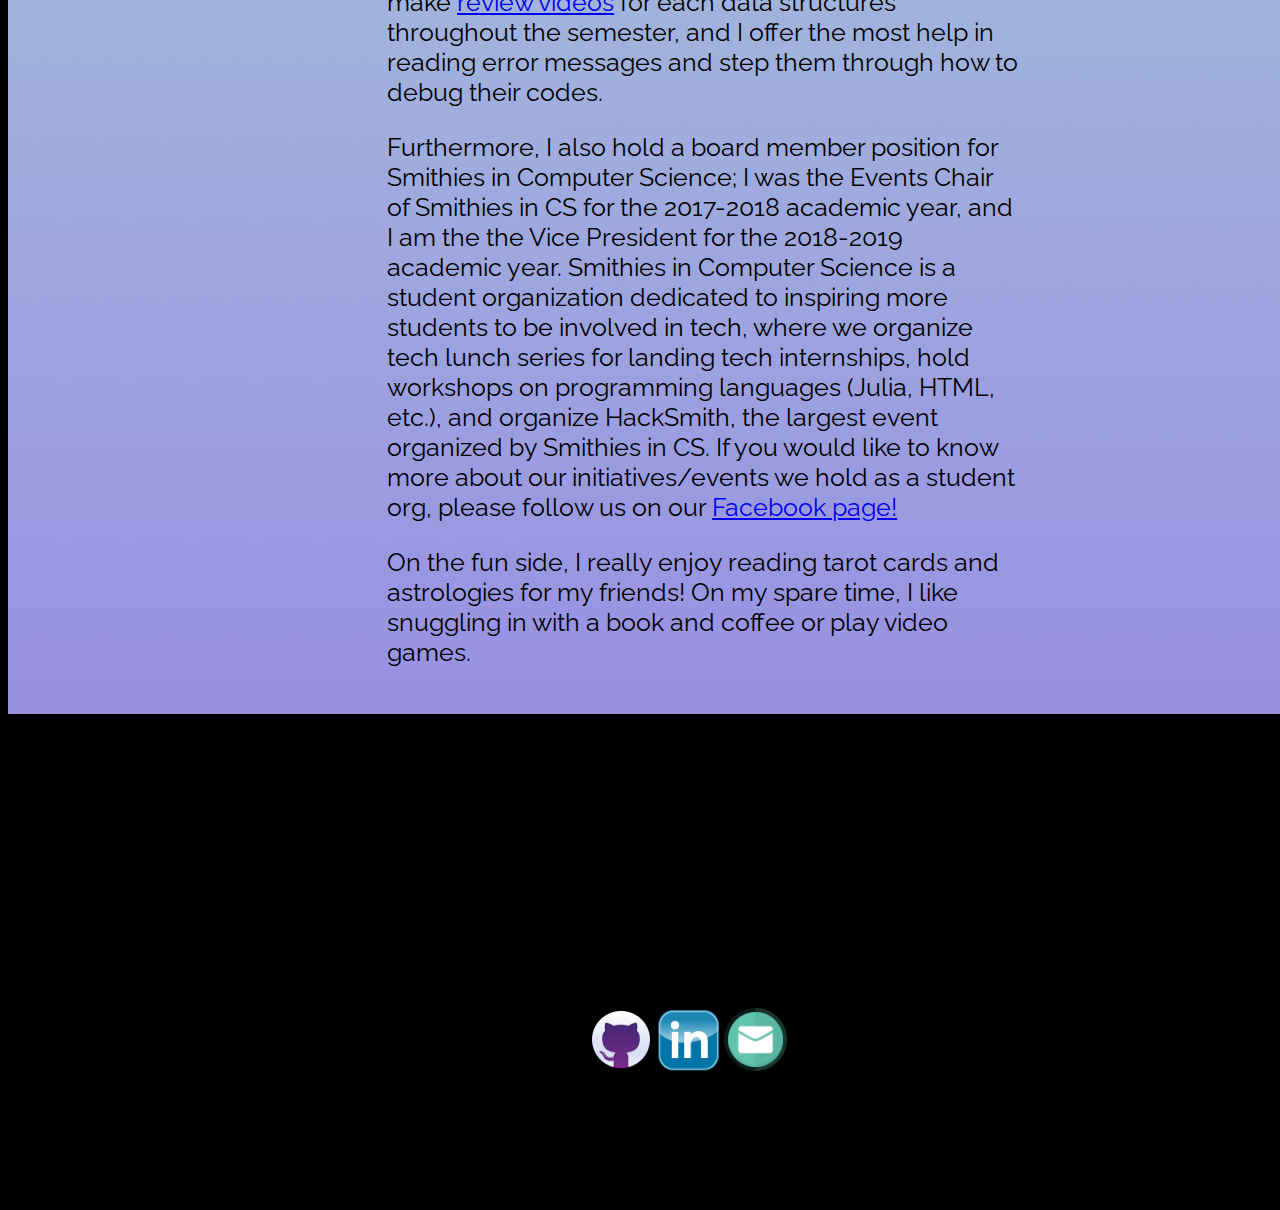
==== commit 412b6632: "delete resume" ====
--- a/aboutme.html
+++ b/aboutme.html
@@ -11,7 +11,6 @@
   		<div class = "nav">
   	
   			<ul>
-  				<li><a href = "https://faithkim97.github.io/resume.html">Resume</a></li>
   				<li><a href = "https://faithkim97.github.io/portfolio.html">Portfolio</a></li>
   				<li><a href = "https://faithkim97.github.io/aboutme.html">About</a></li>
   				<li><a href = "https://faithkim97.github.io/index.html">Home</a></li>
